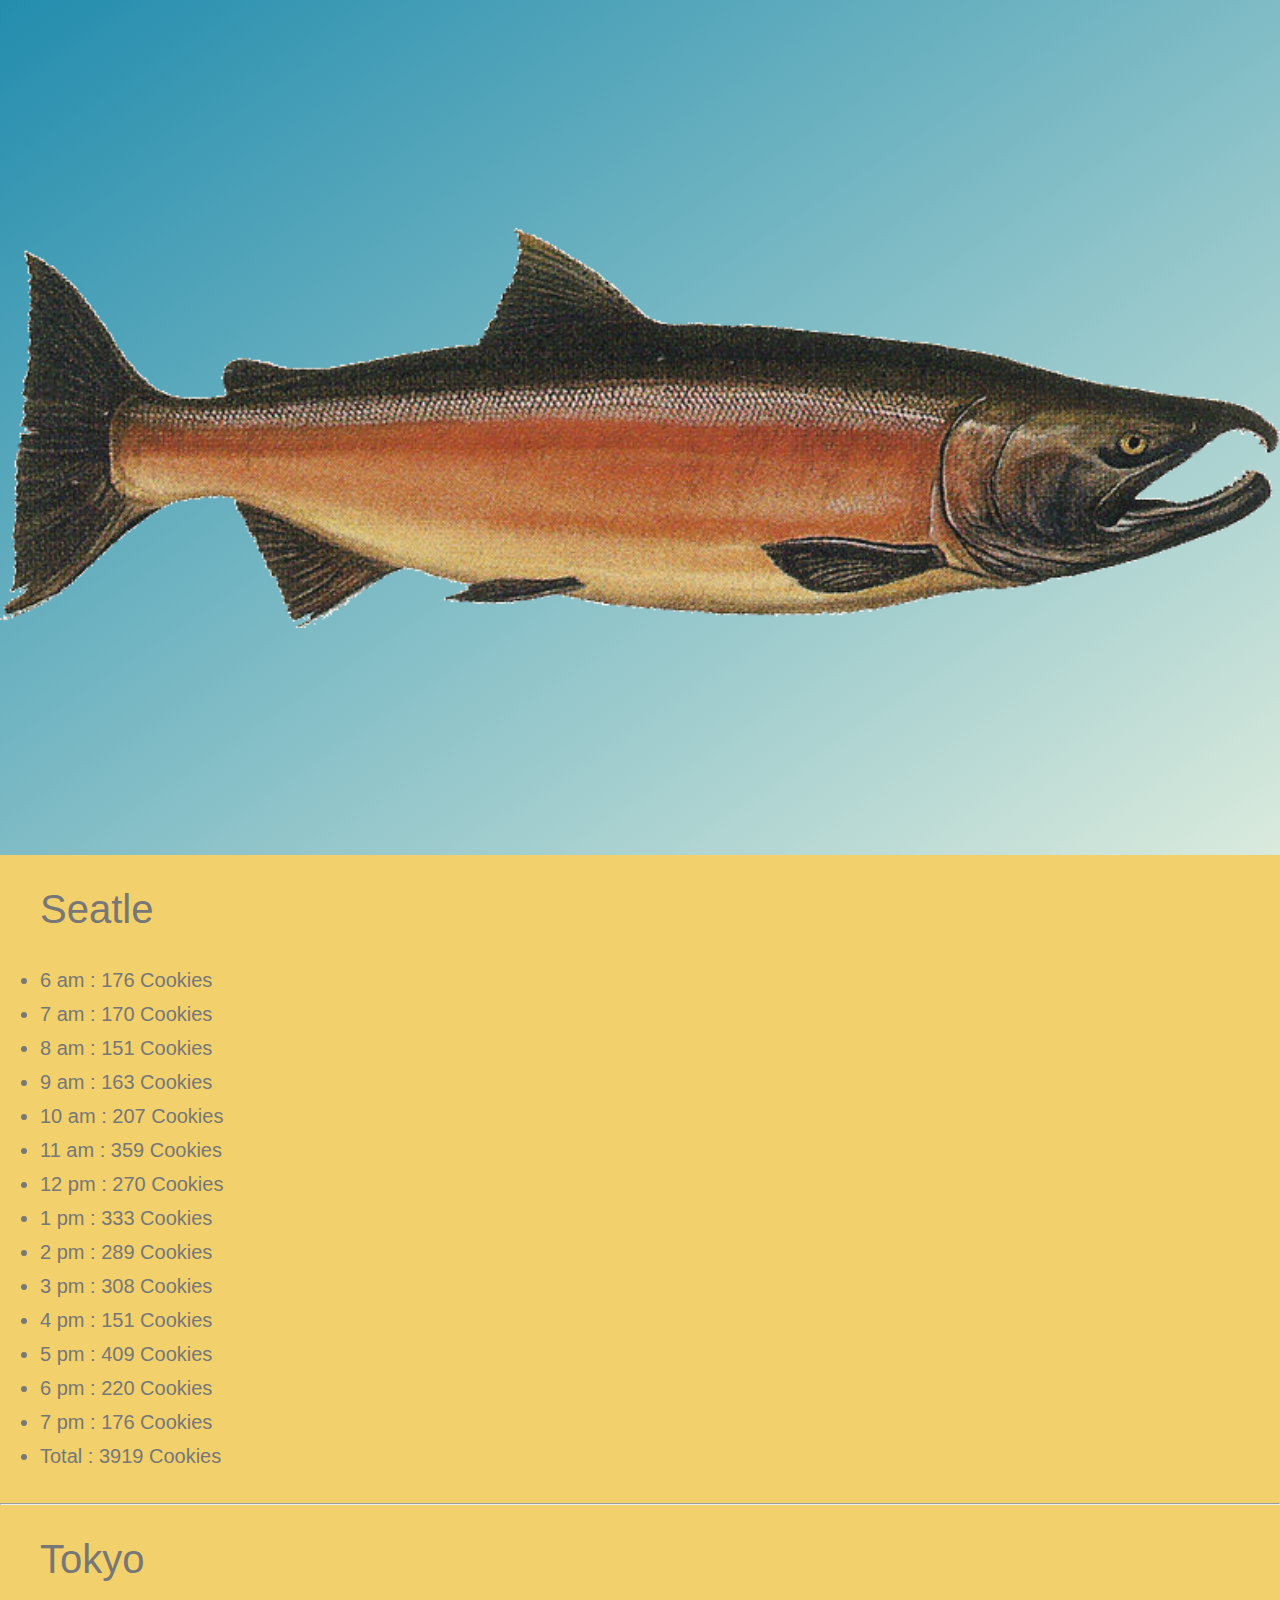
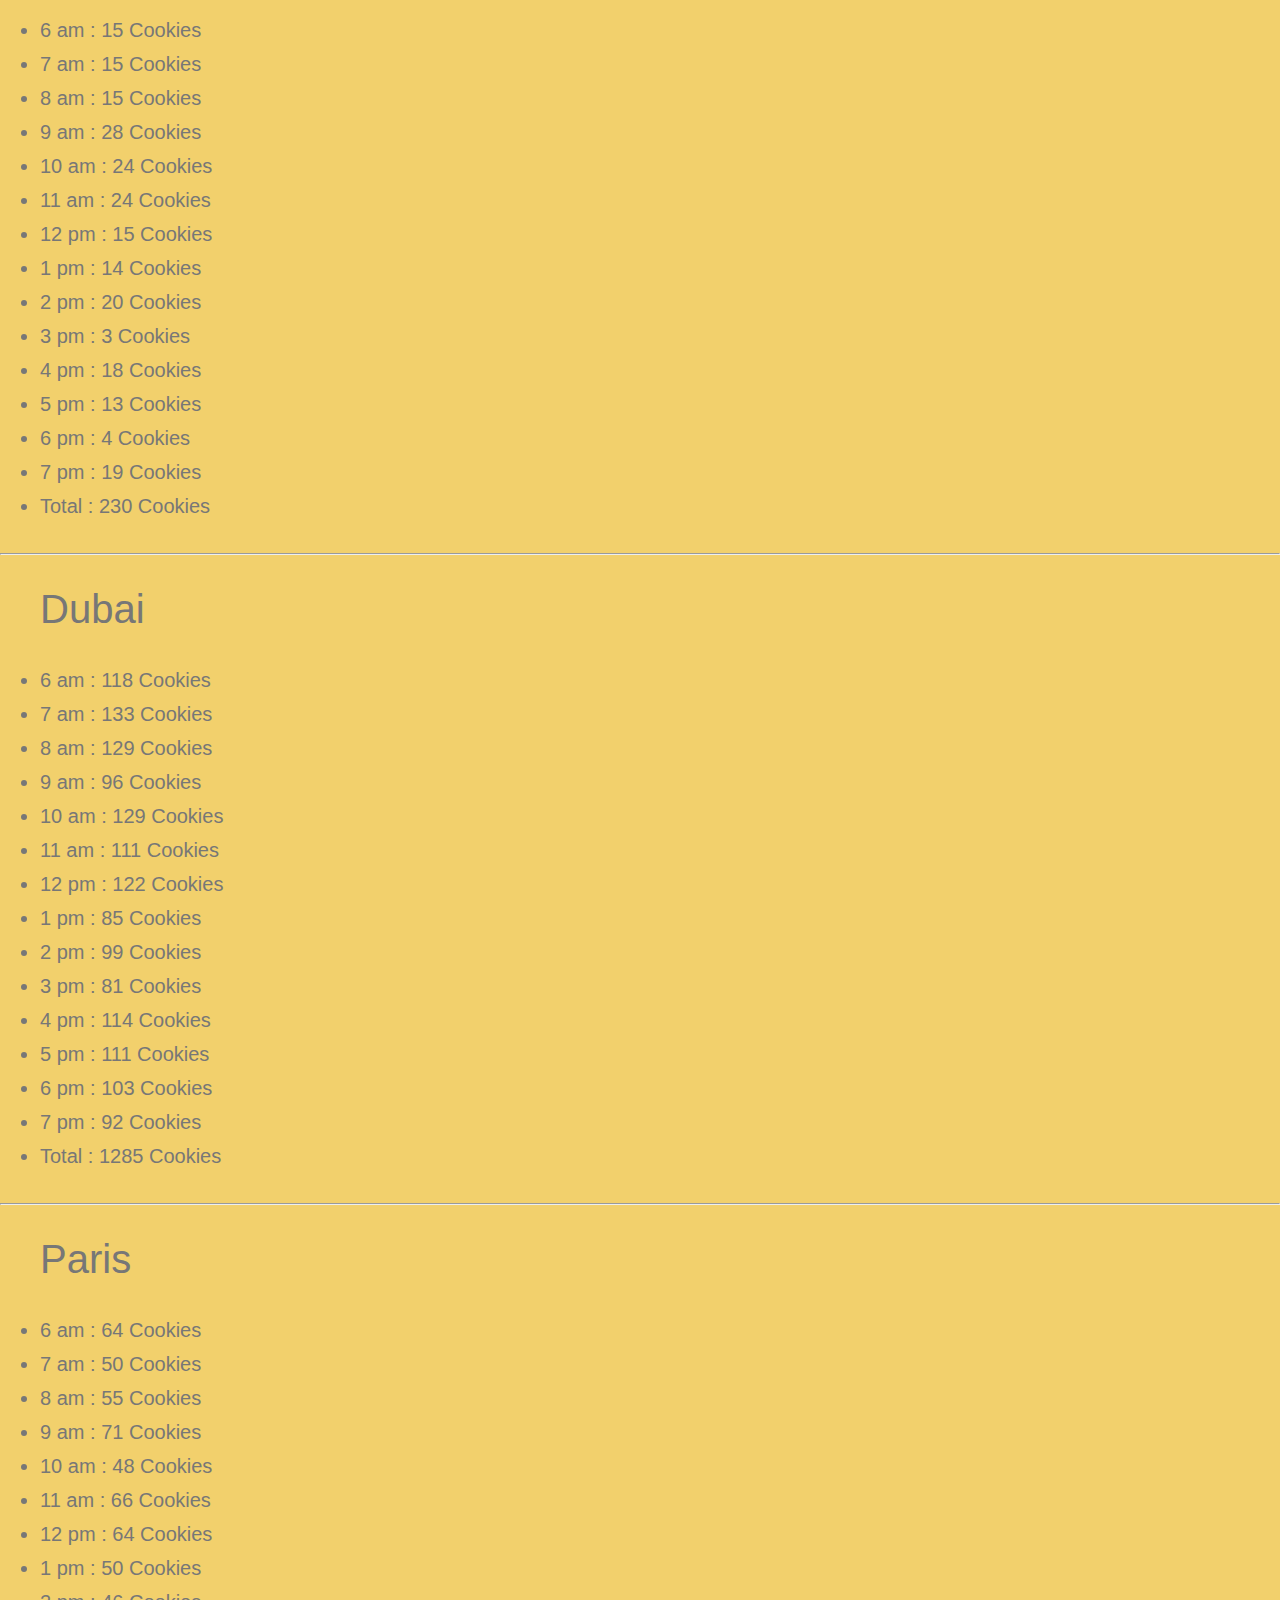
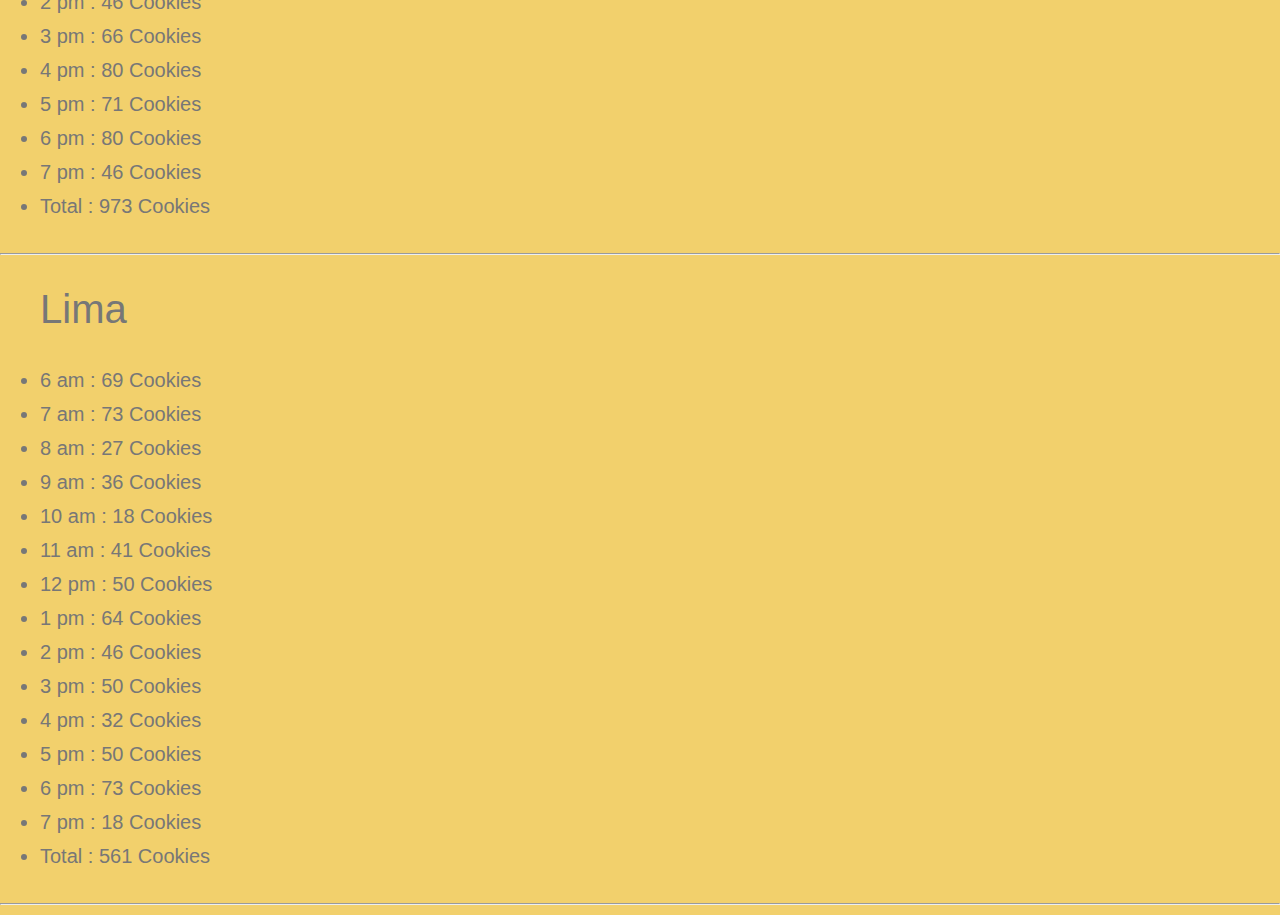
==== sales.html @ bc99d2d6 "add cookie files" ====
<!DOCTYPE html>
<html lang="en">
<head>
    <meta charset="UTF-8">
    <meta http-equiv="X-UA-Compatible" content="IE=edge">
    <meta name="viewport" content="width=device-width, initial-scale=1.0">
    <link rel="stylesheet" href="css/reset.css">
    <link rel="stylesheet" href="css/style.css">
    <title>Sales</title>
</head>
<body>
   <header class="header"></header>
   <main>
       <div id="sales"></div>
   </main>
   <footer></footer> 
  <script src="js/app.js"></script> 
</body>
</html>
---- css/style.css ----
ul{
    list-style-type: disc;
    padding: 20px 40px;
}
h2{
    font-size: 40px;
    padding: 0 40px;
    margin-top: 20px;
}


body{
    /* background-color: #C84B31; */
    color: #777;
    
    font-family: 'Lato', sans-serif;
    font-weight: 400;
    font-size: 20px;
    line-height: 1.7;
    background-color: rgba(242, 208, 107, 0.993);

}

.header{
 position: relative;
 height: 95vh;
 background-image:url(../images/salmon.png),linear-gradient(to bottom right,rgba(0, 129, 185, 0.856),rgba(212, 241, 249, 0.801));
 clip-path: polygon(0 0,100% 0, 100% 95vh,0 100%);
 background-size: contain;
 background-position:center ;
 background-repeat: no-repeat;
 box-shadow: 0px 2px 2px  #E1E8EB;
}



/* .text-box{
    position: absolute;
    top: 40%;
    left: 50%;
    transform: translate(-50%,-50%);
    text-align: center;
}

.heading-primary{
    text-transform: uppercase;
    color: #fff;
  
}
.heading-primary-main{
display: block;
letter-spacing: 36px;
font-size: 30px;
font-weight: 400;
margin-bottom: 60px;
}

.heading-primary-sub{
display: block;
letter-spacing: 60.4px;
font-weight:700 ;
font-size: 20px;
} */
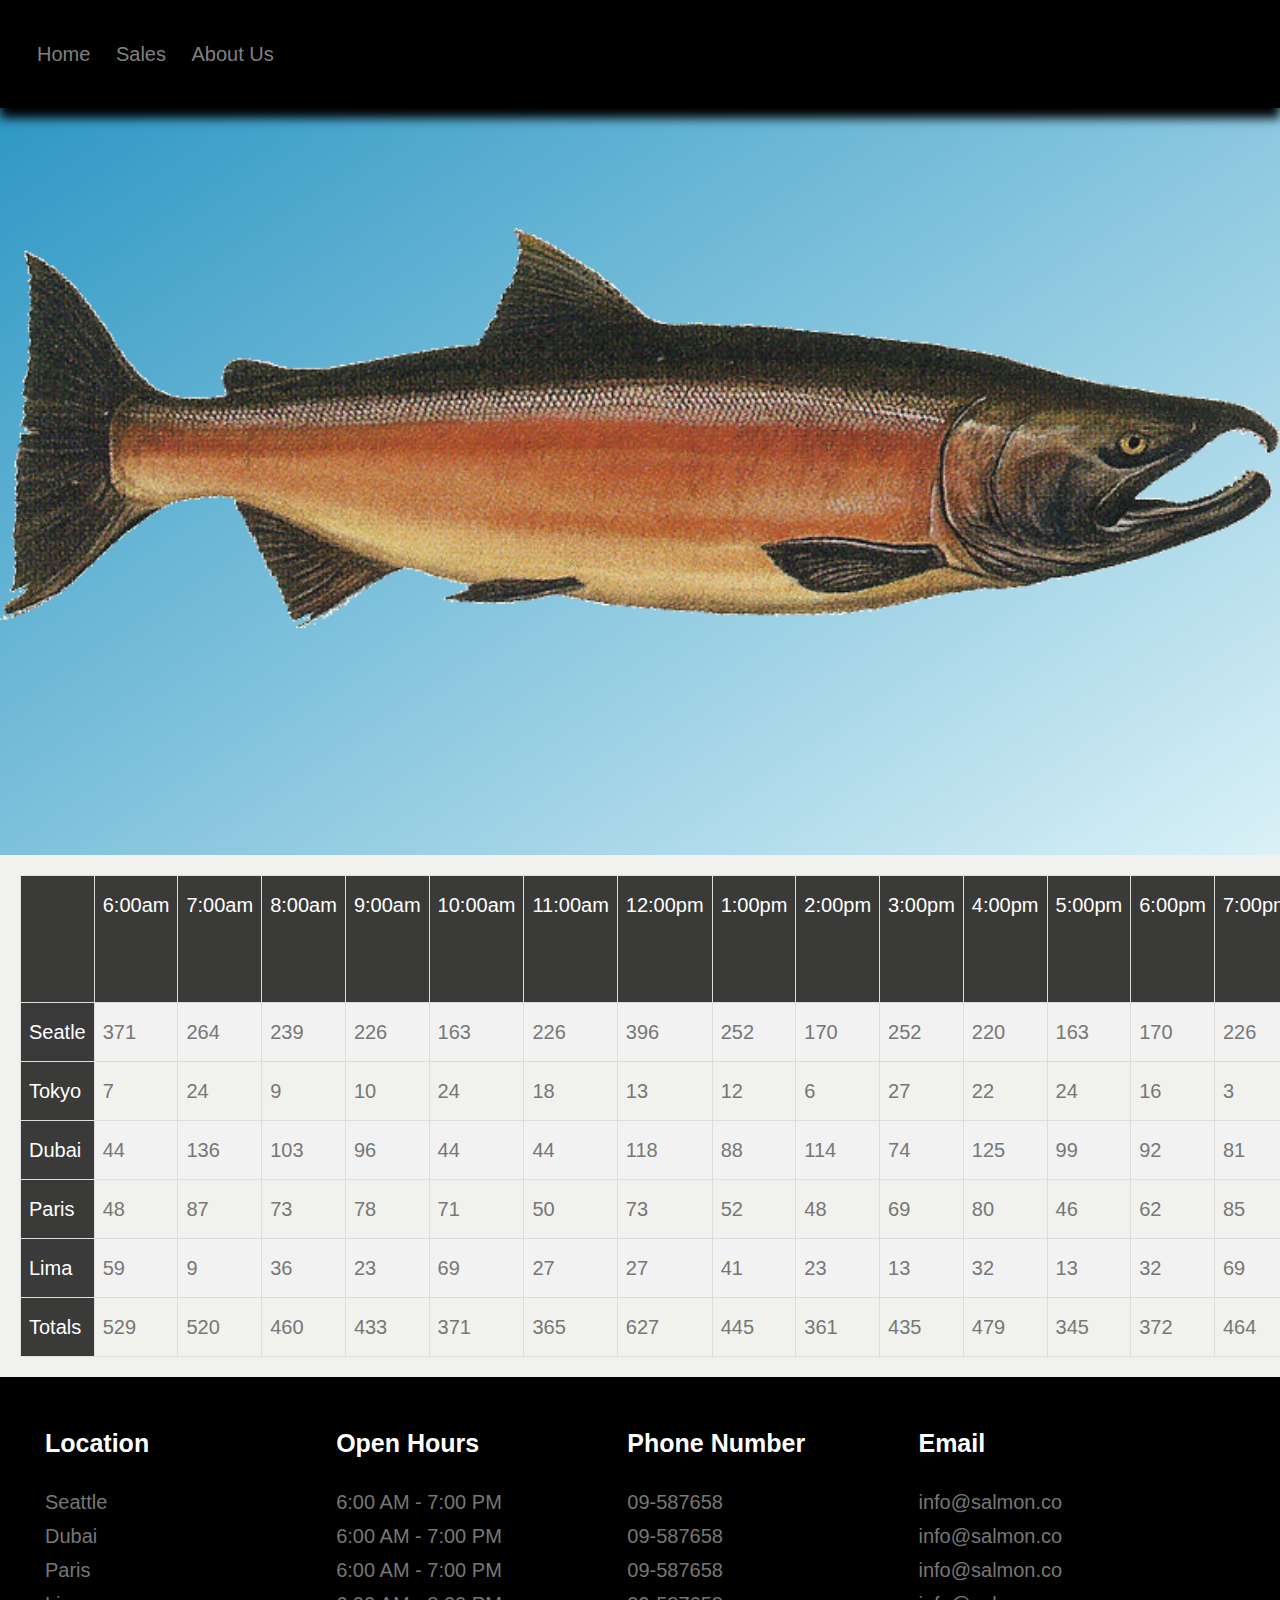
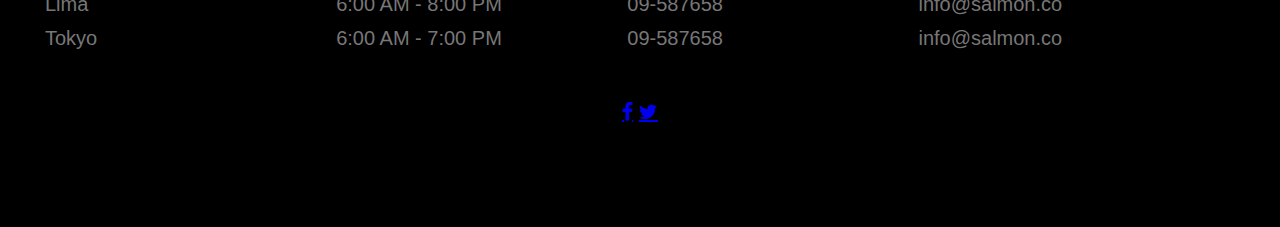
==== commit c57011e2: "add more styles to cookie stand" ====
--- a/sales.html
+++ b/sales.html
@@ -6,14 +6,71 @@
     <meta name="viewport" content="width=device-width, initial-scale=1.0">
     <link rel="stylesheet" href="css/reset.css">
     <link rel="stylesheet" href="css/style.css">
+    <link rel="stylesheet" href="https://cdnjs.cloudflare.com/ajax/libs/font-awesome/4.7.0/css/font-awesome.min.css">
+
     <title>Sales</title>
 </head>
 <body>
-   <header class="header"></header>
+    <header class="header">
+        <nav>
+            <ul>
+                <li>
+                    <a href="index.html" class="sales-link">Home</a>
+                </li>
+                <li>
+                    <a href="sales.html" class="sales-link">Sales</a>
+                </li>
+                <li>
+                    <a href="#" class="sales-link">About Us</a>
+                </li>
+            </ul>
+        </nav>
+        <!-- <div class=box-text>
+        </div> -->
+    </header>
    <main>
        <div id="sales"></div>
    </main>
-   <footer></footer> 
+   <footer>
+    <div id="above">
+        <div id="locations">
+            <h3>Location</h3>
+            <h5>Seattle</h5>
+            <h5>Dubai</h5>
+            <h5>Paris</h5>
+            <h5>Lima</h5>
+            <h5>Tokyo</h5>
+        </div>
+        <div id='hours'>
+            <h3>Open Hours</h3>
+            <h5>6:00 AM - 7:00 PM</h5>
+            <h5>6:00 AM - 7:00 PM</h5>
+            <h5>6:00 AM - 7:00 PM</h5>
+            <h5>6:00 AM - 8:00 PM</h5>
+            <h5>6:00 AM - 7:00 PM</h5>
+        </div>
+        <div id='phone'>
+            <h3>Phone Number</h3>
+            <h5>09-587658</h5>
+            <h5>09-587658</h5>
+            <h5>09-587658</h5>
+            <h5>09-587658</h5>
+            <h5>09-587658</h5>
+        </div>
+        <div id='email'>
+            <h3>Email</h3>
+            <h5>info@salmon.co</h5>
+            <h5>info@salmon.co</h5>
+            <h5>info@salmon.co</h5>
+            <h5>info@salmon.co</h5>
+            <h5>info@salmon.co</h5>
+        </div>
+    </div>
+    <div id="below">
+        <a href="#" class="fa fa-facebook"></a>
+        <a href="#" class="fa fa-twitter"></a>
+    </div>
+</footer>
   <script src="js/app.js"></script> 
 </body>
 </html>--- a/css/style.css
+++ b/css/style.css
@@ -1,24 +1,71 @@
 
-ul{
-    list-style-type: disc;
-    padding: 20px 40px;
-}
+
 h2{
     font-size: 40px;
     padding: 0 40px;
     margin-top: 20px;
 }
+ul{
+    background-color: rgb(0, 0, 0);
+    padding: 3vh;
+
+    width: 100%;
+    margin: 0 auto;
+}
+nav{
+   
+    position: absolute;
+    z-index: 10;
+    width: 100%;
+   
+    box-shadow: 0 10px 10px black;
+}
+
+nav ul li{
+    display: inline-block;
+  
+    text-align: center;
+}
+nav ul li a:link,nav ul li a:visited{
+    display: inline-block;
+    padding: 10px;
+    text-decoration: none;
+    color: gray;
+    
+}
+
+nav ul li a:hover,nav ul li a:active{
+    display: inline-block;
+    padding: 10px;
+    text-decoration: none;
+    color: rgb(255, 255, 255);
+}
+
+/* table{
+    margin: 10px;
+    border: 2px solid black;
+}
+
+th,tr,td{
+    text-align: center;
+    padding: 10px;
+    color: black;
+}
 
 
+th{
+    font-weight: bold;
+    color: black;
+} */
 body{
     /* background-color: #C84B31; */
     color: #777;
-    
+    position: relative;
     font-family: 'Lato', sans-serif;
     font-weight: 400;
     font-size: 20px;
     line-height: 1.7;
-    background-color: rgba(242, 208, 107, 0.993);
+    background-color: rgba(241, 241, 238, 0.993);
 
 }
 
@@ -31,34 +78,82 @@
  background-position:center ;
  background-repeat: no-repeat;
  box-shadow: 0px 2px 2px  #E1E8EB;
+ z-index: 5;
+}
+main{
+    padding: 20px;
+}
+
+.box-images{
+  margin: 20px;
+  width: 48%;
+float: left;
+}
+
+.box-images img{
+    width: 46%;
+    height: 400px;
+}
+.box-images img:nth-child(2n+2){
+    margin-left: 2.5%;
+
 }
 
 
+.intro{
+float: left;
+    width: 48%;
+}
 
-/* .text-box{
-    position: absolute;
-    top: 40%;
-    left: 50%;
-    transform: translate(-50%,-50%);
+footer{
+    padding: 25px;
+    clear: both;
+    height: 400px;
+    background-color: black;
+}
+#above{
+   padding: 20px;
+}
+#above div{
+    color: white;
+    display: inline-block;
+    width: 24%;
+}
+#below {
+    padding: 20px;
     text-align: center;
 }
 
-.heading-primary{
-    text-transform: uppercase;
+#above div h3{
+    font-size: 25px;
+    font-weight: bold;
+    margin-bottom: 20px;
+}
+#above div h5{
+    font-size: 20px;
+    font-weight: lighter;
+    color: #777;
+}
+#above div h5:hover{
+
     color: #fff;
+}
+td, th {
+    border: 1px solid #ddd;
+    padding: 8px;
+  }
   
-}
-.heading-primary-main{
-display: block;
-letter-spacing: 36px;
-font-size: 30px;
-font-weight: 400;
-margin-bottom: 60px;
-}
+tr:nth-child(even){background-color: #f2f2f2;}
+  
+tr:hover {background-color: #ddd;}
+  
+th {
+    padding-top: 12px;
+    padding-bottom: 12px;
+    text-align: left;
+    background-color: rgba(0, 0, 0, 0.76);
+    color: white;
+  }
 
-.heading-primary-sub{
-display: block;
-letter-spacing: 60.4px;
-font-weight:700 ;
-font-size: 20px;
-} */
+
+
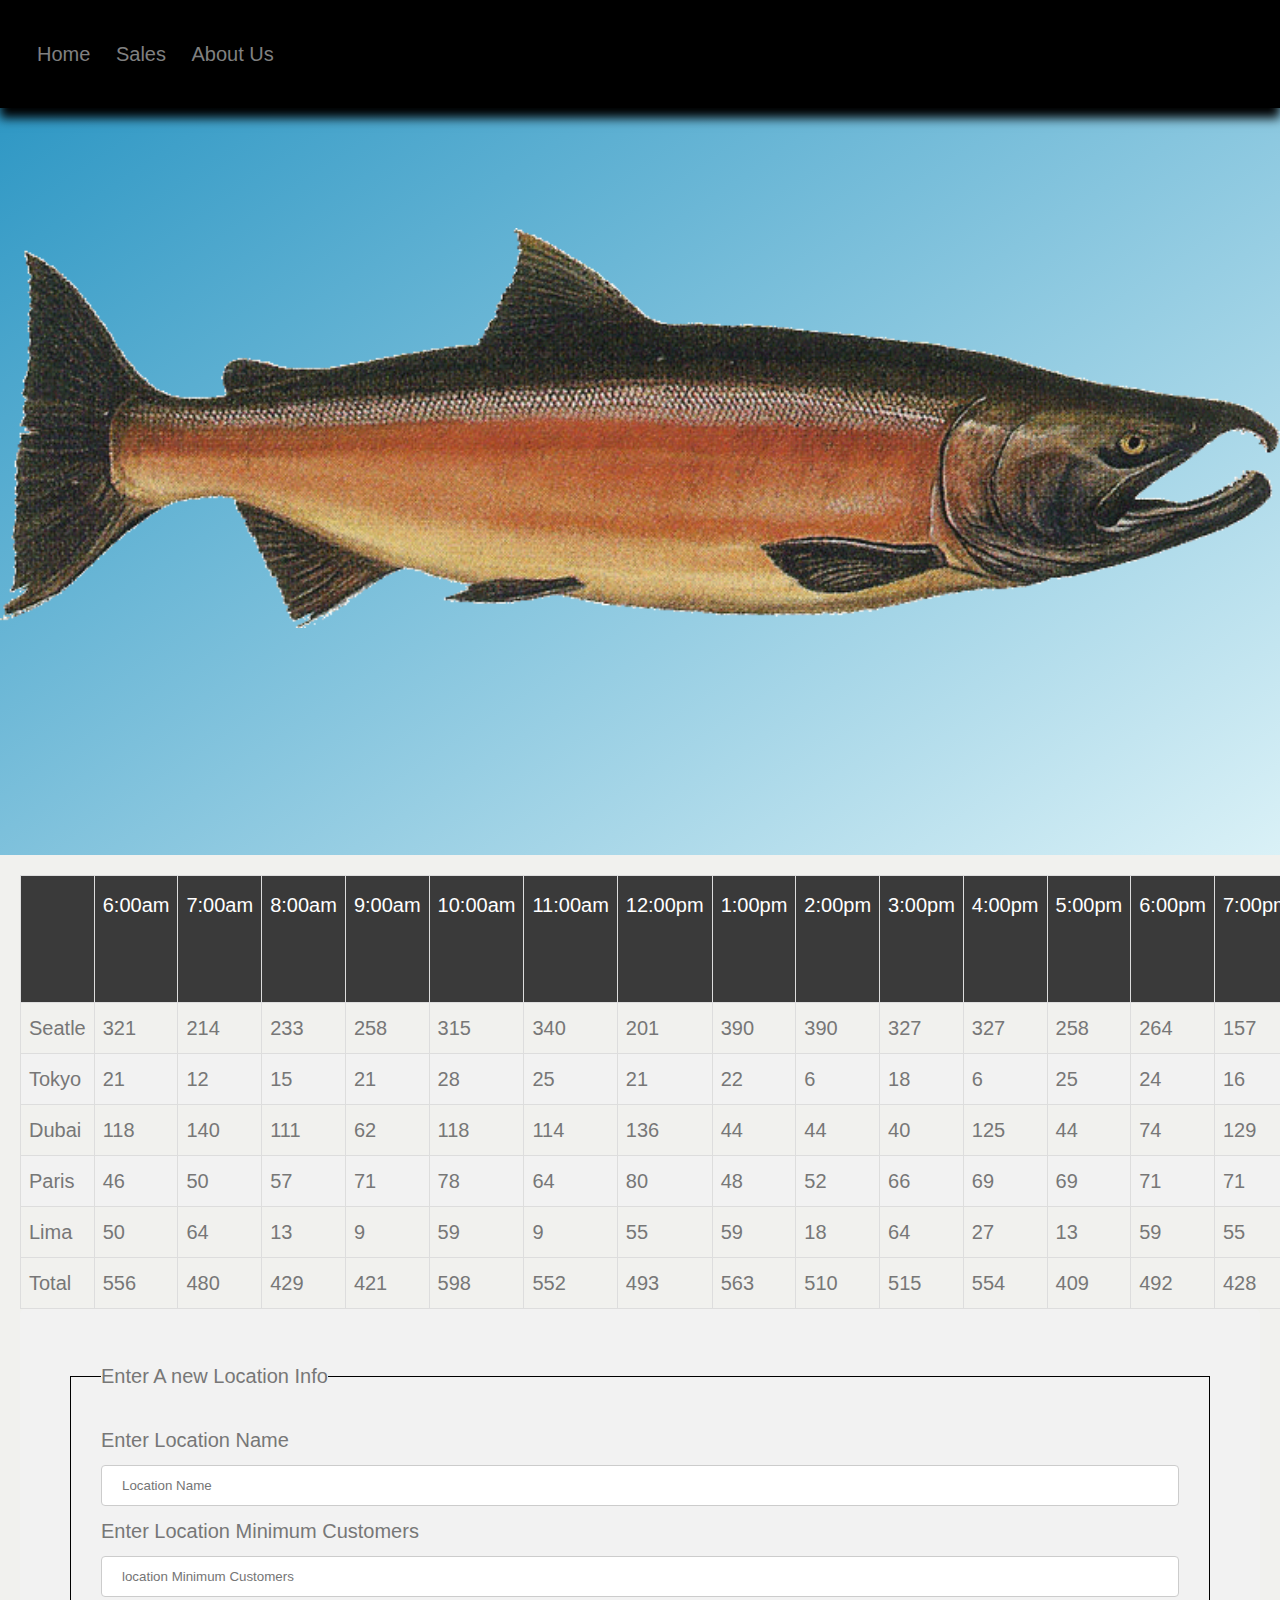
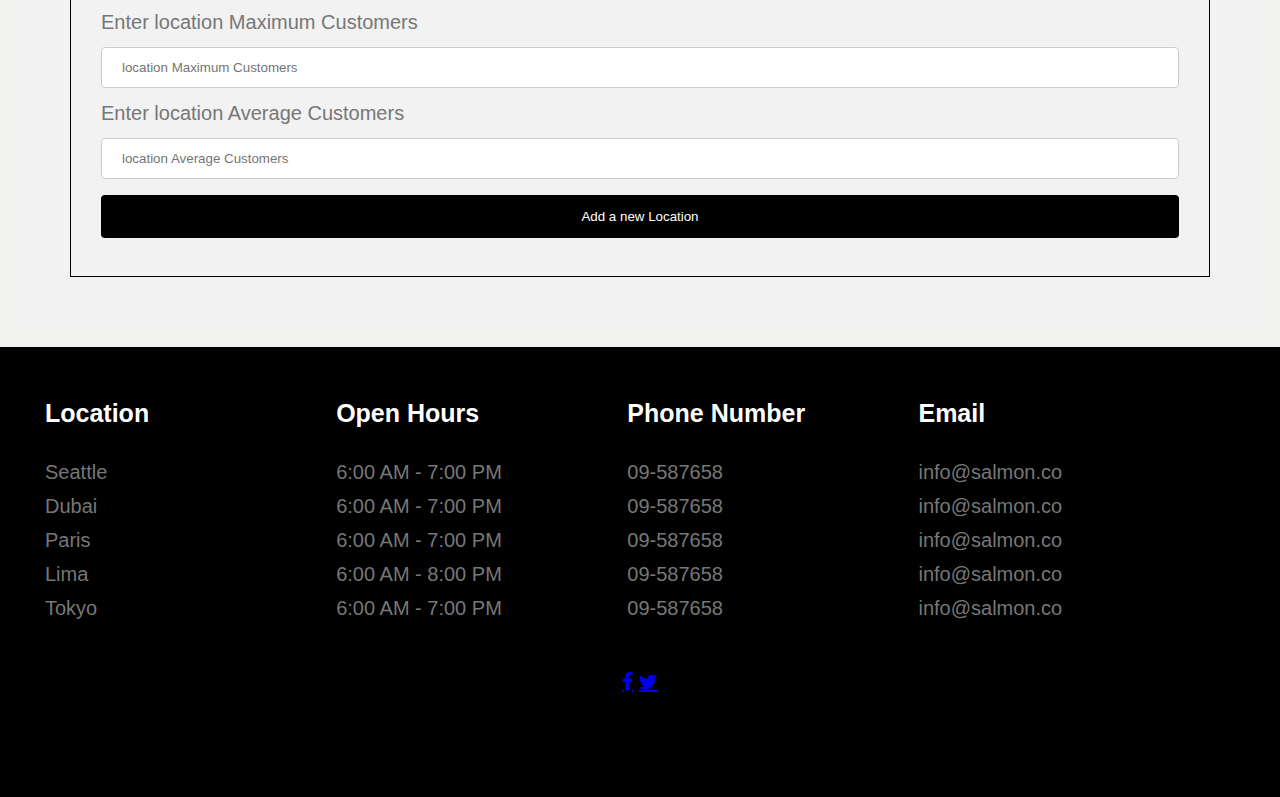
==== commit cf61df3f: "add form to enter Stores" ====
--- a/sales.html
+++ b/sales.html
@@ -30,6 +30,23 @@
     </header>
    <main>
        <div id="sales"></div>
+  <div id="form">
+    <form action="" id="formInfo" style="margin: 30px;">
+        <fieldset>
+            <legend>Enter A new Location Info</legend>
+            <label for="locationName">Enter Location Name</label>
+            <input type="text" id="locationName" name="locationName" placeholder="Location Name">
+            <label for="locationMinimumCustomers">Enter Location Minimum Customers</label>
+            <input type="text" id="locationMinimumCustomers" name="locationMinimumCustomers" placeholder="location Minimum Customers">
+            <label for="locationMaximumCustomers">Enter location Maximum Customers</label>
+            <input type="text" id="locationMaximumCustomers" name="locationMaximumCustomers" placeholder="location Maximum Customers">
+            <label for="locationAvgCustomers">Enter location Average Customers</label>
+            <input type="text" id="locationAvgCustomers" name="locationAvgCustomers" placeholder="location Average Customers">
+            <input type="submit" value="Add a new Location">
+
+        </fieldset>
+    </form>
+  </div>
    </main>
    <footer>
     <div id="above">
--- a/css/style.css
+++ b/css/style.css
@@ -156,4 +156,43 @@
   }
 
 
+  input[type=text], select {
+    width: 100%;
+    padding: 12px 20px;
+    margin: 8px 0;
+    display: inline-block;
+    border: 1px solid #ccc;
+    border-radius: 4px;
+    box-sizing: border-box;
+  }
+  
+  input[type=submit] {
+    width: 100%;
+    background-color: #000000;
+    color: white;
+    padding: 14px 20px;
+    margin: 8px 0;
+    border: none;
+    border-radius: 4px;
+    cursor: pointer;
+  }
+  
+  input[type=submit]:hover {
+    background-color: #c7ccc8;
+    color: black;
+  }
+  
+  #form {
+    border-radius: 5px;
+    background-color: #f2f2f2;
+    padding: 20px;
+  }
 
+  fieldset{
+    border: 1px solid rgb(0, 0, 0);
+    padding: 30px;
+  }
+    
+
+
+
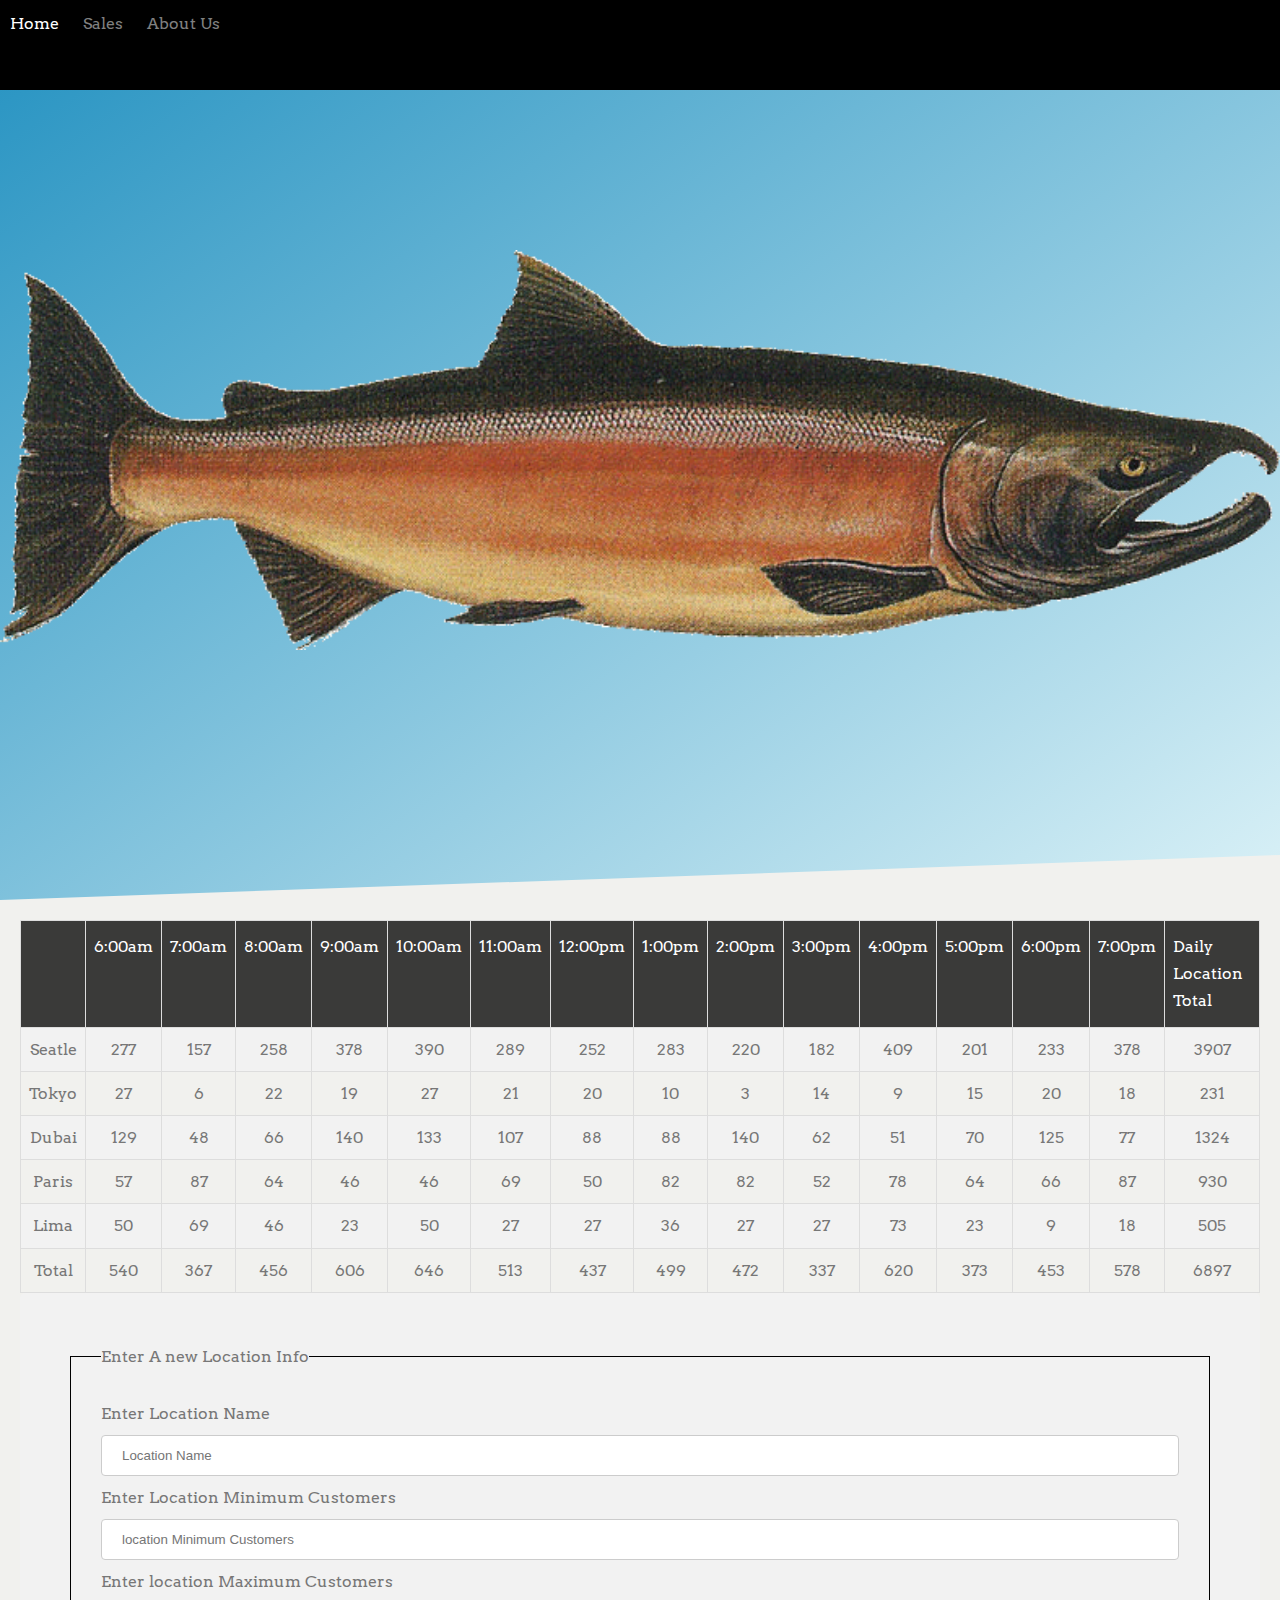
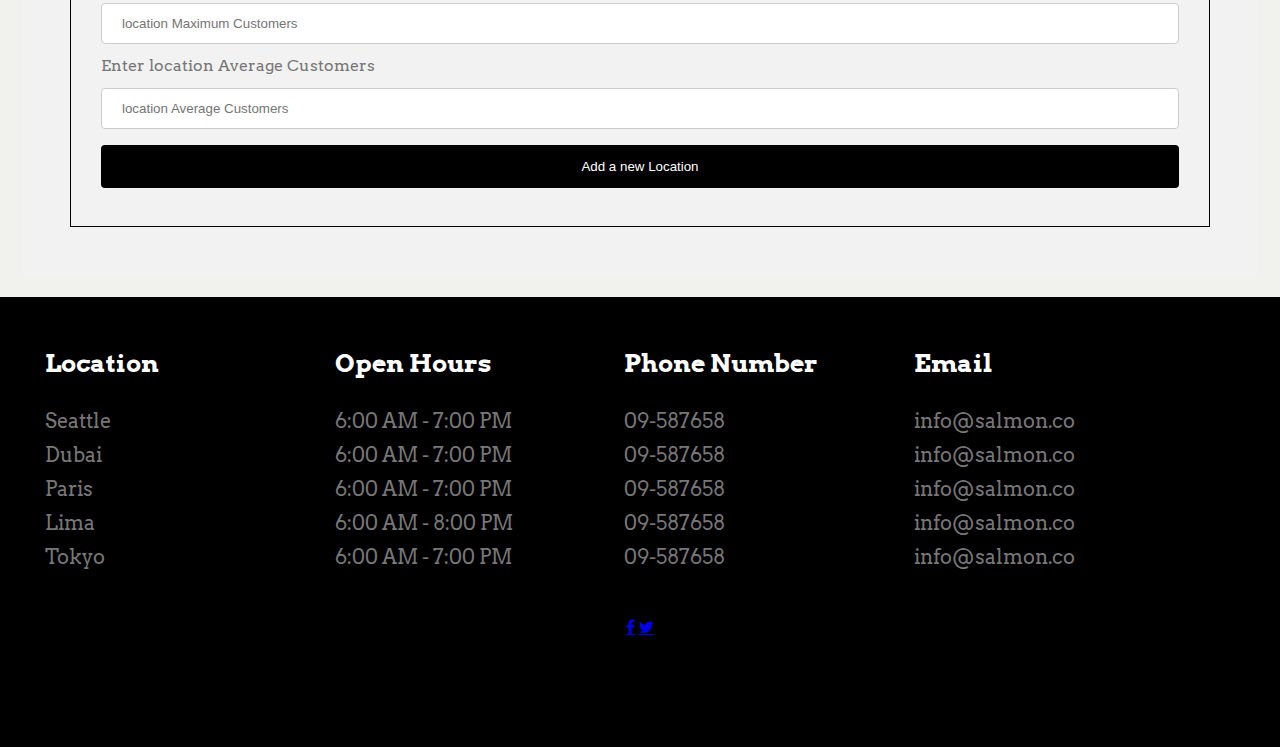
==== commit 76332a8e: "refactor cookies" ====
--- a/sales.html
+++ b/sales.html
@@ -8,10 +8,16 @@
     <link rel="stylesheet" href="css/style.css">
     <link rel="stylesheet" href="https://cdnjs.cloudflare.com/ajax/libs/font-awesome/4.7.0/css/font-awesome.min.css">
 
+
+
+    <link rel="preconnect" href="https://fonts.googleapis.com">
+    <link rel="preconnect" href="https://fonts.gstatic.com" crossorigin>
+    <link href="https://fonts.googleapis.com/css2?family=Arvo:ital@0;1&display=swap" rel="stylesheet">
+
     <title>Sales</title>
 </head>
 <body>
-    <header class="header">
+    <header class="header" id="head">
         <nav>
             <ul>
                 <li>
--- a/css/style.css
+++ b/css/style.css
@@ -6,24 +6,21 @@
     margin-top: 20px;
 }
 ul{
-    background-color: rgb(0, 0, 0);
-    padding: 3vh;
+height: 100%; 
+background-color: #000000; 
 
-    width: 100%;
-    margin: 0 auto;
 }
 nav{
-   
     position: absolute;
     z-index: 10;
+  height: 10vh;
     width: 100%;
-   
-    box-shadow: 0 10px 10px black;
+
+    
 }
 
 nav ul li{
-    display: inline-block;
-  
+    display: inline;
     text-align: center;
 }
 nav ul li a:link,nav ul li a:visited{
@@ -41,49 +38,36 @@
     color: rgb(255, 255, 255);
 }
 
-/* table{
-    margin: 10px;
-    border: 2px solid black;
-}
 
-th,tr,td{
-    text-align: center;
-    padding: 10px;
-    color: black;
-}
-
-
-th{
-    font-weight: bold;
-    color: black;
-} */
 body{
-    /* background-color: #C84B31; */
     color: #777;
     position: relative;
-    font-family: 'Lato', sans-serif;
-    font-weight: 400;
-    font-size: 20px;
-    line-height: 1.7;
+    font-family: 'Arvo', serif;
+        line-height: 1.7;
     background-color: rgba(241, 241, 238, 0.993);
 
 }
 
-.header{
+#head{
  position: relative;
- height: 95vh;
- background-image:url(../images/salmon.png),linear-gradient(to bottom right,rgba(0, 129, 185, 0.856),rgba(212, 241, 249, 0.801));
- clip-path: polygon(0 0,100% 0, 100% 95vh,0 100%);
- background-size: contain;
- background-position:center ;
- background-repeat: no-repeat;
- box-shadow: 0px 2px 2px  #E1E8EB;
+
+  background-image:url(../images/salmon.png),linear-gradient(to bottom right,rgba(0, 129, 185, 0.856),rgba(212, 241, 249, 0.801));
+   clip-path: polygon(0 0,100% 0, 100% 95vh,0 100%);
+  background-size: contain;
+  background-position:center ;
+   background-repeat: no-repeat;
+
+ height: 100vh;
+ 
  z-index: 5;
 }
 main{
     padding: 20px;
 }
 
+#sales{
+    text-align: center;
+}
 .box-images{
   margin: 20px;
   width: 48%;
@@ -192,7 +176,3 @@
     border: 1px solid rgb(0, 0, 0);
     padding: 30px;
   }
-    
-
-
-
